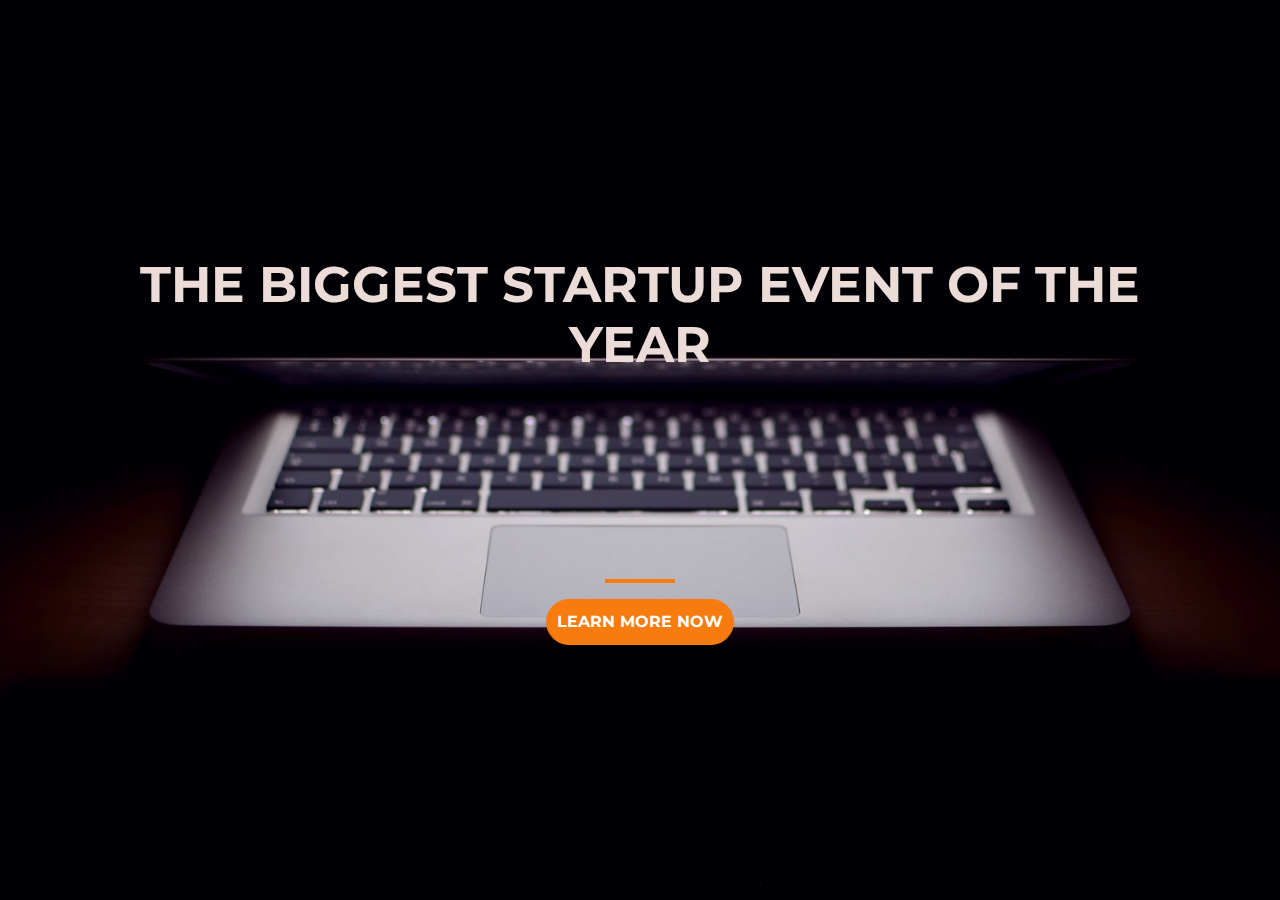
==== index.html @ e56005dd "Update index.html" ====
<!DOCTYPE html>
<html>
<head>
	<script data-ad-client="ca-pub-7095047652066091" async src="https://pagead2.googlesyndication.com/pagead/js/adsbygoogle.js"></script>
	<title>Startup</title>
	<meta charset="utf-8">
    <meta name="viewport" content="width=device-width, initial-scale=1, shrink-to-fit=no">
	<link href="https://fonts.googleapis.com/css2?family=Montserrat:wght@100&display=swap" rel="stylesheet">
	<link rel="stylesheet" href="https://maxcdn.bootstrapcdn.com/bootstrap/4.0.0/css/bootstrap.min.css" integrity="sha384-Gn5384xqQ1aoWXA+058RXPxPg6fy4IWvTNh0E263XmFcJlSAwiGgFAW/dAiS6JXm" crossorigin="anonymous">
	
	<link rel="stylesheet" type="text/css" href="style4.css">
	

</head>
<body>
	<div class="container text-uppercase h-100 d-flex align-items-center" >
		<div class="row">
			<header class="container align-items-center text-center">
				<h1>The Biggest startup event of the year</h1>
		    </header>
		    <div class="buffer"></div>
			<script data-ad-client="ca-pub-7095047652066091" async src="https://pagead2.googlesyndication.com/pagead/js/adsbygoogle.js"></script>
		    <footer class="container align-items-center text-center">
		    	<hr>
			       <a href="https://859c3aa6.sibforms.com/serve/[base64]"> <button class="btn btn-primary text-uppercase btnxl">Learn More Now</button>
			       </a>
		    </footer>
	    </div>
    </div>
</body>
</html>
---- style4.css ----
body,
html {
  width: 100%;
  height: 100%;
  font-family: 'Montserrat', sans-serif;
  background: url(header.jpg) no-repeat center center fixed; 
  -webkit-background-size: cover;
  -moz-background-size: cover;
  -o-background-size: cover;
  background-size: cover;
}
hr{
	border-color: #f77b0f;
	border-width: 4px;
	max-width: 70px;
}

h1{
	   font-weight: 700;
       font-size: 50px;
       color: #ebdcd8;
}

.buffer{
	width: 1024px;
	height: 180px;
}
.btn{
	font-weight: 700;
}
.btn-primary{
	background-color: #f77b0f;
	border-color: #f77b0f;
}
.btn-primary:hover{
	background-color: #f73905;
	border-color: #f73905;
}
.btnxl{
	border-radius: 500px;
	padding: 10px;
}
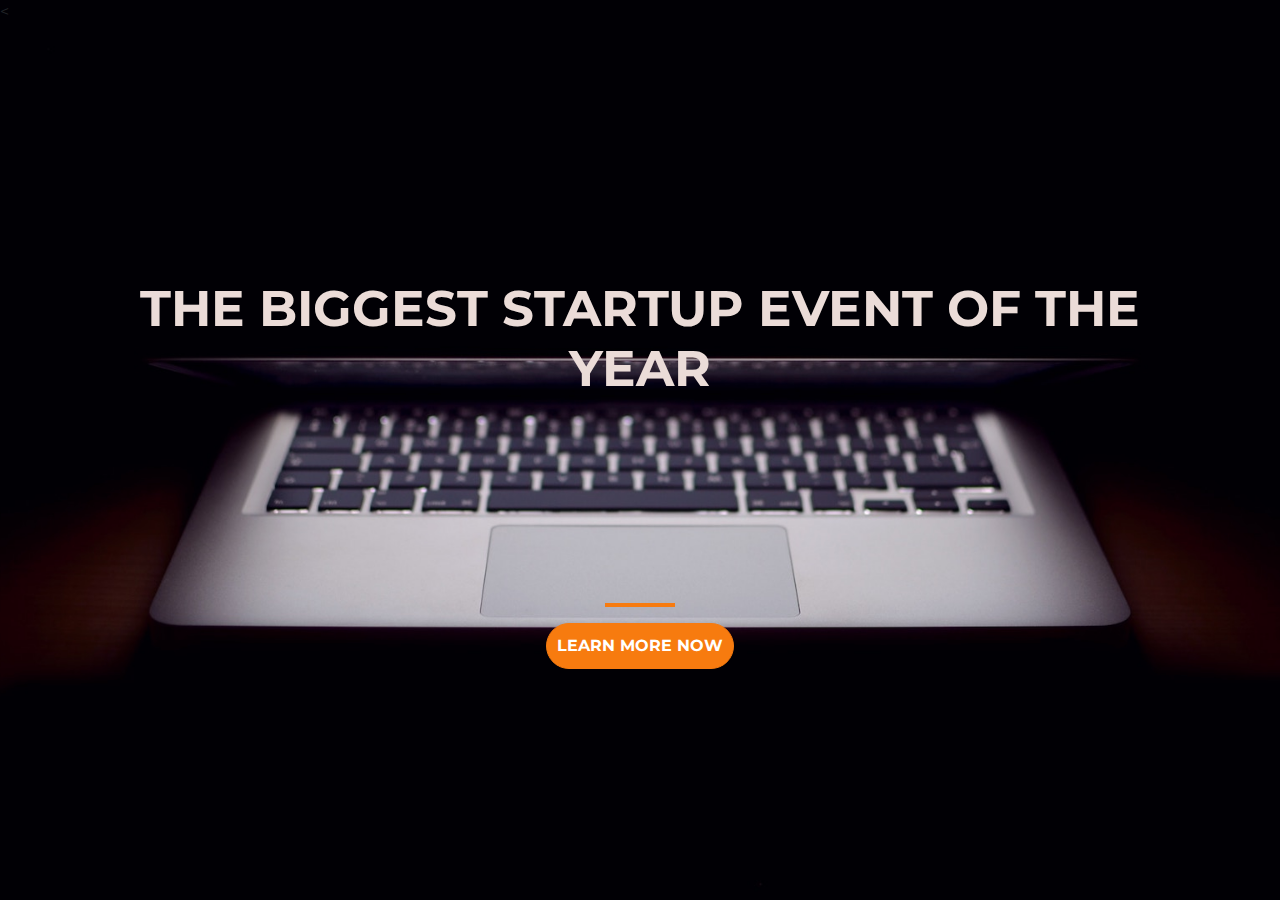
==== commit 90ce8351: "Update index.html" ====
--- a/index.html
+++ b/index.html
@@ -9,10 +9,22 @@
 	<link rel="stylesheet" href="https://maxcdn.bootstrapcdn.com/bootstrap/4.0.0/css/bootstrap.min.css" integrity="sha384-Gn5384xqQ1aoWXA+058RXPxPg6fy4IWvTNh0E263XmFcJlSAwiGgFAW/dAiS6JXm" crossorigin="anonymous">
 	
 	<link rel="stylesheet" type="text/css" href="style4.css">
+	<script async custom-element="amp-ad" src="https://cdn.ampproject.org/v0/amp-ad-0.1.js"></script>
 	
 
 </head>
 <body>
+	<<script async src="https://pagead2.googlesyndication.com/pagead/js/adsbygoogle.js"></script>
+<!-- MG -->
+<ins class="adsbygoogle"
+     style="display:block"
+     data-ad-client="ca-pub-7095047652066091"
+     data-ad-slot="6173110899"
+     data-ad-format="auto"
+     data-full-width-responsive="true"></ins>
+<script>
+     (adsbygoogle = window.adsbygoogle || []).push({});
+</script>
 	<div class="container text-uppercase h-100 d-flex align-items-center" >
 		<div class="row">
 			<header class="container align-items-center text-center">
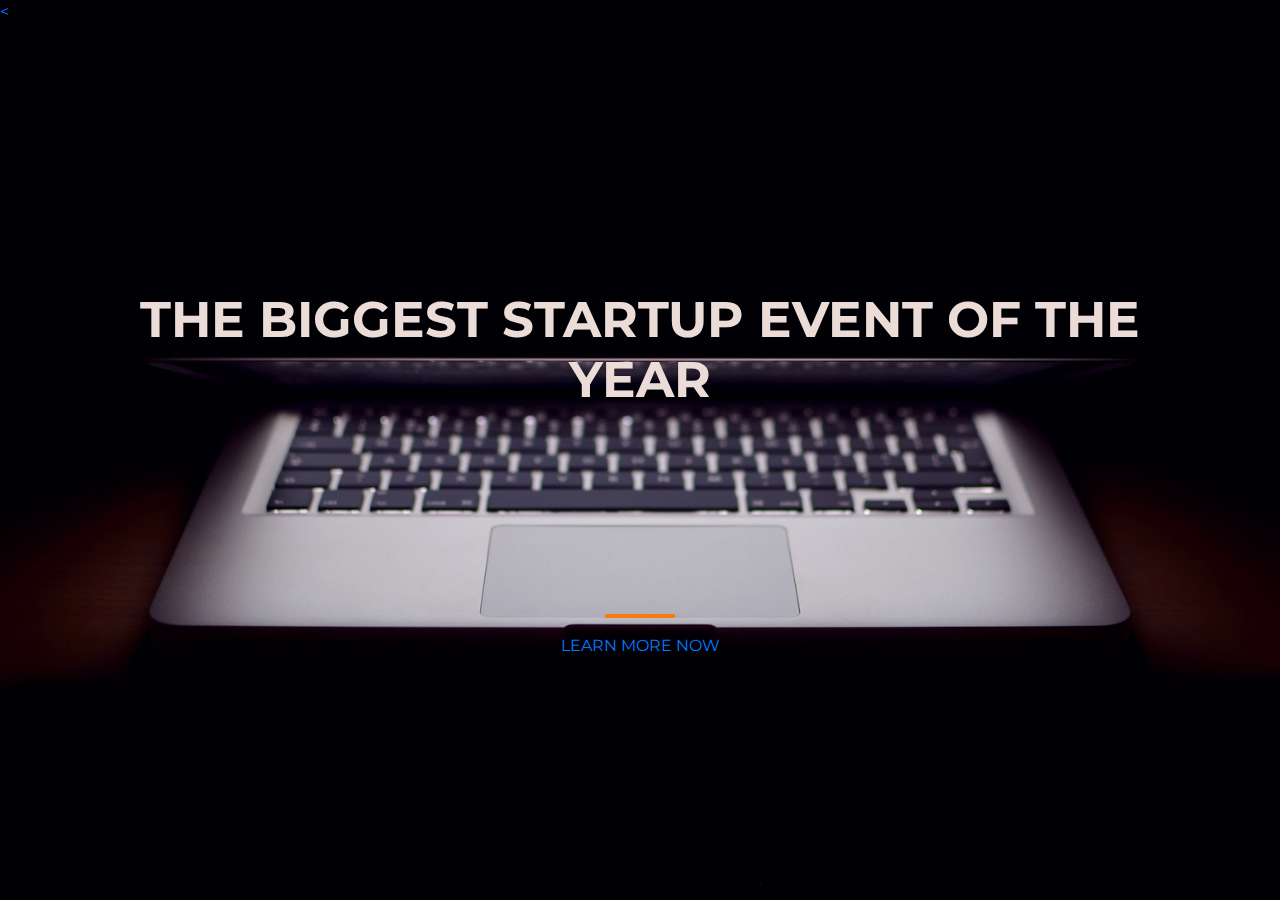
==== commit 21f7c3f6: "Update index.html" ====
--- a/index.html
+++ b/index.html
@@ -14,6 +14,7 @@
 
 </head>
 <body>
+	<a href="https://859c3aa6.sibforms.com/serve/[base64]">
 	<<script async src="https://pagead2.googlesyndication.com/pagead/js/adsbygoogle.js"></script>
 <!-- MG -->
 <ins class="adsbygoogle"
@@ -33,8 +34,7 @@
 		    <div class="buffer"></div>
 			<script data-ad-client="ca-pub-7095047652066091" async src="https://pagead2.googlesyndication.com/pagead/js/adsbygoogle.js"></script>
 		    <footer class="container align-items-center text-center">
-		    	<hr>
-			       <a href="https://859c3aa6.sibforms.com/serve/[base64]"> <button class="btn btn-primary text-uppercase btnxl">Learn More Now</button>
+		    	<hr>Learn More Now</button>
 			       </a>
 		    </footer>
 	    </div>
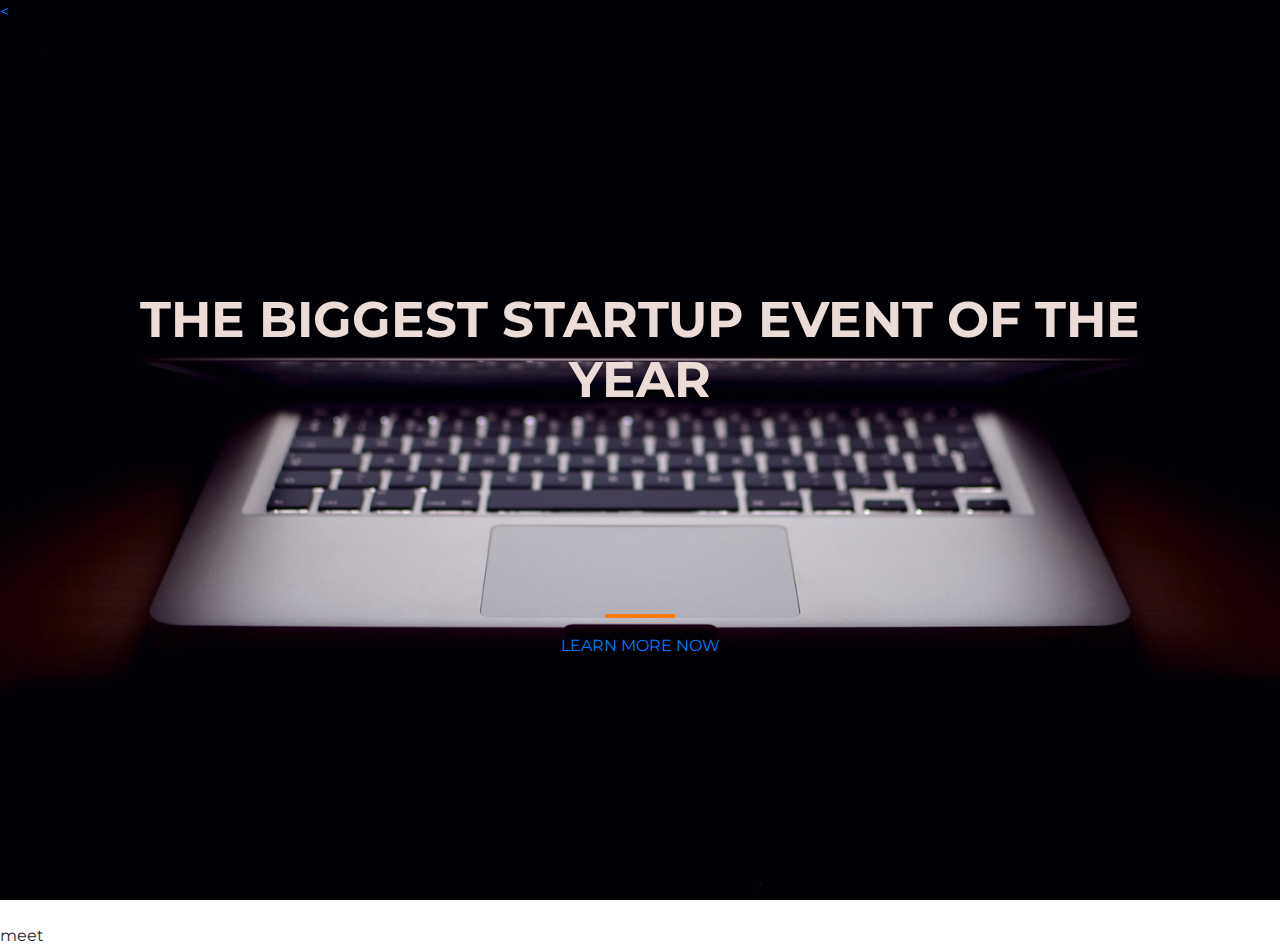
==== commit 82e181e4: "Update index.html" ====
--- a/index.html
+++ b/index.html
@@ -39,5 +39,6 @@
 		    </footer>
 	    </div>
     </div>
+<li>meet<a href="shreyagoti.github.io/spgoti"></li>
 </body>
 </html>
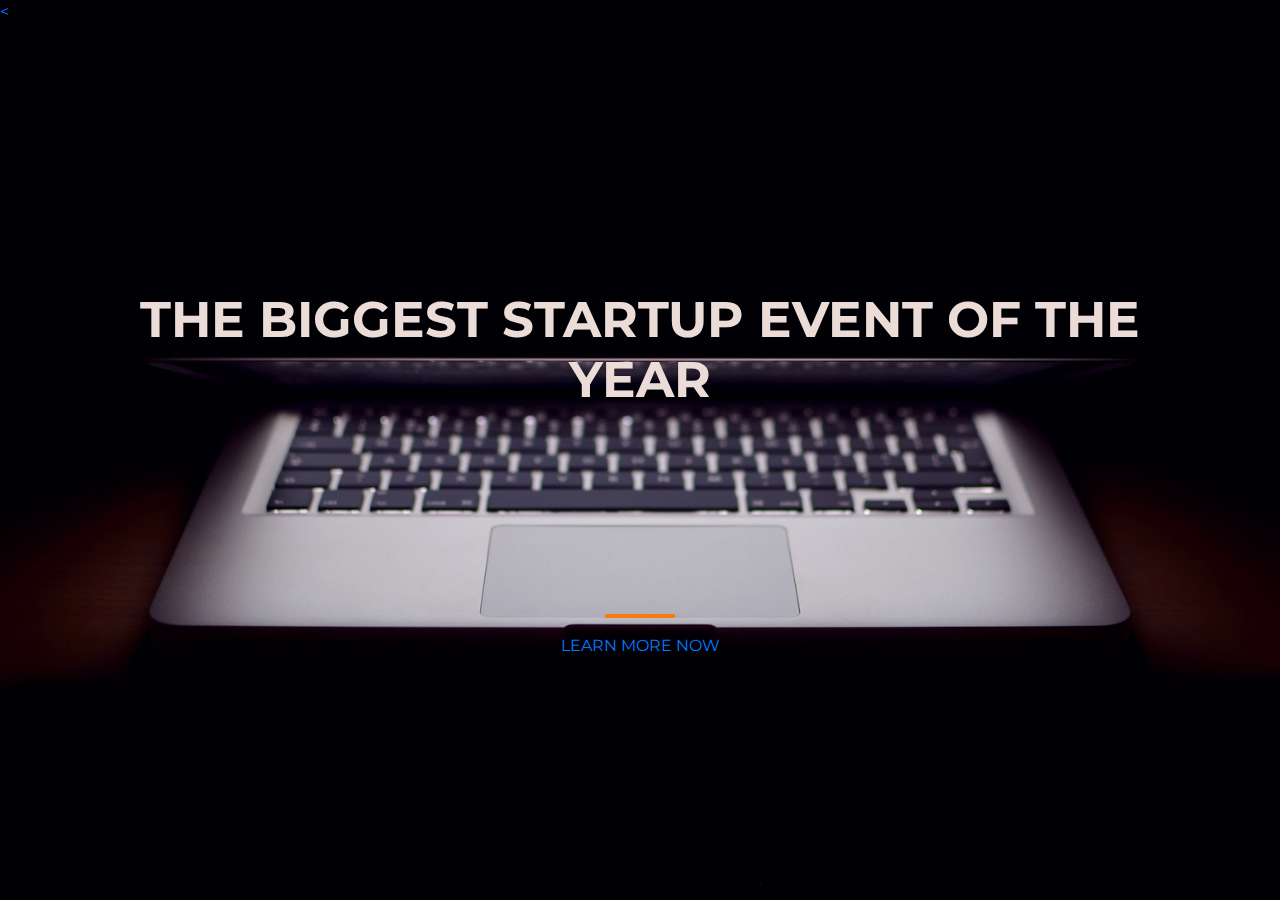
==== commit cc0def86: "Update index.html" ====
--- a/index.html
+++ b/index.html
@@ -14,7 +14,7 @@
 
 </head>
 <body>
-	<a href="https://859c3aa6.sibforms.com/serve/[base64]">
+	<a href="shreyagoti09.github.io/spgoti.html">
 	<<script async src="https://pagead2.googlesyndication.com/pagead/js/adsbygoogle.js"></script>
 <!-- MG -->
 <ins class="adsbygoogle"
@@ -39,6 +39,6 @@
 		    </footer>
 	    </div>
     </div>
-<li>meet<a href="shreyagoti.github.io/spgoti"></li>
+
 </body>
 </html>
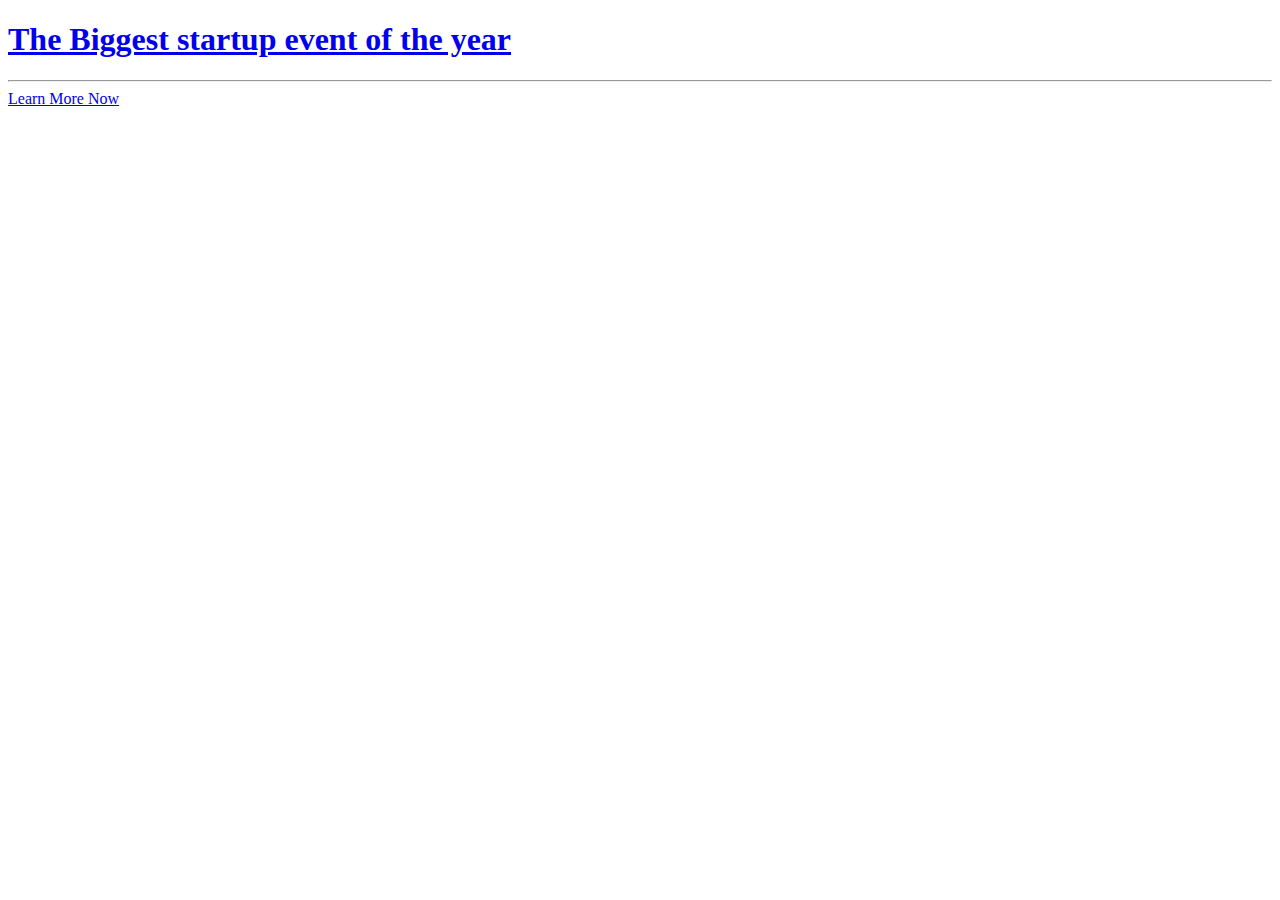
==== commit babc704b: "Update index.html" ====
--- a/index.html
+++ b/index.html
@@ -1,38 +1,20 @@
 <!DOCTYPE html>
 <html>
 <head>
-	<script data-ad-client="ca-pub-7095047652066091" async src="https://pagead2.googlesyndication.com/pagead/js/adsbygoogle.js"></script>
+
 	<title>Startup</title>
 	<meta charset="utf-8">
     <meta name="viewport" content="width=device-width, initial-scale=1, shrink-to-fit=no">
 	<link href="https://fonts.googleapis.com/css2?family=Montserrat:wght@100&display=swap" rel="stylesheet">
-	<link rel="stylesheet" href="https://maxcdn.bootstrapcdn.com/bootstrap/4.0.0/css/bootstrap.min.css" integrity="sha384-Gn5384xqQ1aoWXA+058RXPxPg6fy4IWvTNh0E263XmFcJlSAwiGgFAW/dAiS6JXm" crossorigin="anonymous">
-	
-	<link rel="stylesheet" type="text/css" href="style4.css">
-	<script async custom-element="amp-ad" src="https://cdn.ampproject.org/v0/amp-ad-0.1.js"></script>
-	
-
 </head>
 <body>
 	<a href="shreyagoti09.github.io/spgoti.html">
-	<<script async src="https://pagead2.googlesyndication.com/pagead/js/adsbygoogle.js"></script>
-<!-- MG -->
-<ins class="adsbygoogle"
-     style="display:block"
-     data-ad-client="ca-pub-7095047652066091"
-     data-ad-slot="6173110899"
-     data-ad-format="auto"
-     data-full-width-responsive="true"></ins>
-<script>
-     (adsbygoogle = window.adsbygoogle || []).push({});
-</script>
 	<div class="container text-uppercase h-100 d-flex align-items-center" >
 		<div class="row">
 			<header class="container align-items-center text-center">
 				<h1>The Biggest startup event of the year</h1>
 		    </header>
 		    <div class="buffer"></div>
-			<script data-ad-client="ca-pub-7095047652066091" async src="https://pagead2.googlesyndication.com/pagead/js/adsbygoogle.js"></script>
 		    <footer class="container align-items-center text-center">
 		    	<hr>Learn More Now</button>
 			       </a>
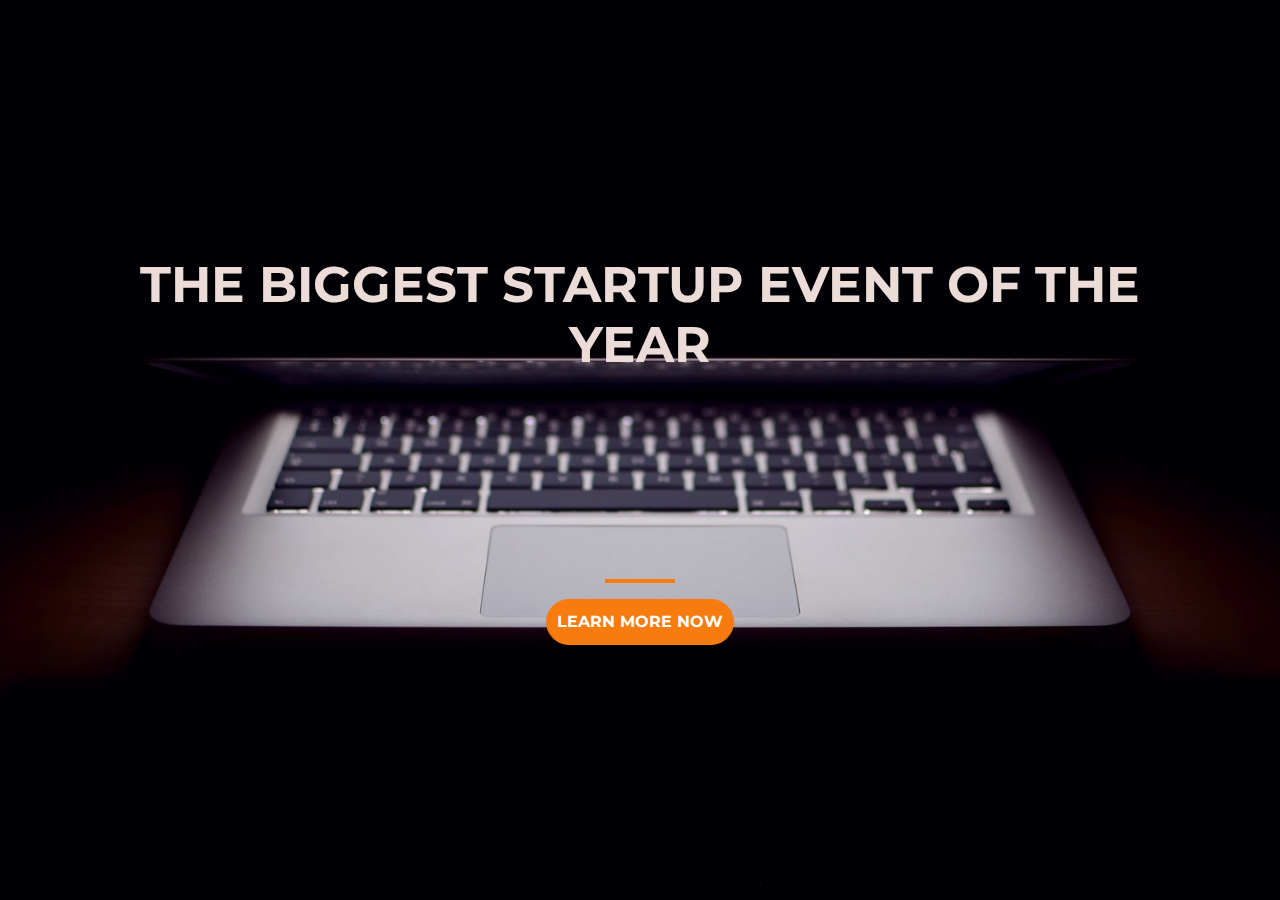
==== commit 0dab75b2: "Update index.html" ====
--- a/index.html
+++ b/index.html
@@ -1,14 +1,17 @@
 <!DOCTYPE html>
 <html>
 <head>
-
 	<title>Startup</title>
 	<meta charset="utf-8">
     <meta name="viewport" content="width=device-width, initial-scale=1, shrink-to-fit=no">
 	<link href="https://fonts.googleapis.com/css2?family=Montserrat:wght@100&display=swap" rel="stylesheet">
+	<link rel="stylesheet" href="https://maxcdn.bootstrapcdn.com/bootstrap/4.0.0/css/bootstrap.min.css" integrity="sha384-Gn5384xqQ1aoWXA+058RXPxPg6fy4IWvTNh0E263XmFcJlSAwiGgFAW/dAiS6JXm" crossorigin="anonymous">
+	
+	<link rel="stylesheet" type="text/css" href="style4.css">
+	
+
 </head>
 <body>
-	<a href="shreyagoti09.github.io/spgoti.html">
 	<div class="container text-uppercase h-100 d-flex align-items-center" >
 		<div class="row">
 			<header class="container align-items-center text-center">
@@ -16,11 +19,11 @@
 		    </header>
 		    <div class="buffer"></div>
 		    <footer class="container align-items-center text-center">
-		    	<hr>Learn More Now</button>
+		    	<hr>
+			       <a href="https://859c3aa6.sibforms.com/serve/[base64]"> <button class="btn btn-primary text-uppercase btnxl">Learn More Now</button>
 			       </a>
 		    </footer>
 	    </div>
     </div>
-
 </body>
 </html>
--- a/style4.css
+++ b/style4.css
@@ -0,0 +1,42 @@
+body,
+html {
+  width: 100%;
+  height: 100%;
+  font-family: 'Montserrat', sans-serif;
+  background: url(header.jpg) no-repeat center center fixed; 
+  -webkit-background-size: cover;
+  -moz-background-size: cover;
+  -o-background-size: cover;
+  background-size: cover;
+}
+hr{
+	border-color: #f77b0f;
+	border-width: 4px;
+	max-width: 70px;
+}
+
+h1{
+	   font-weight: 700;
+       font-size: 50px;
+       color: #ebdcd8;
+}
+
+.buffer{
+	width: 1024px;
+	height: 180px;
+}
+.btn{
+	font-weight: 700;
+}
+.btn-primary{
+	background-color: #f77b0f;
+	border-color: #f77b0f;
+}
+.btn-primary:hover{
+	background-color: #f73905;
+	border-color: #f73905;
+}
+.btnxl{
+	border-radius: 500px;
+	padding: 10px;
+}